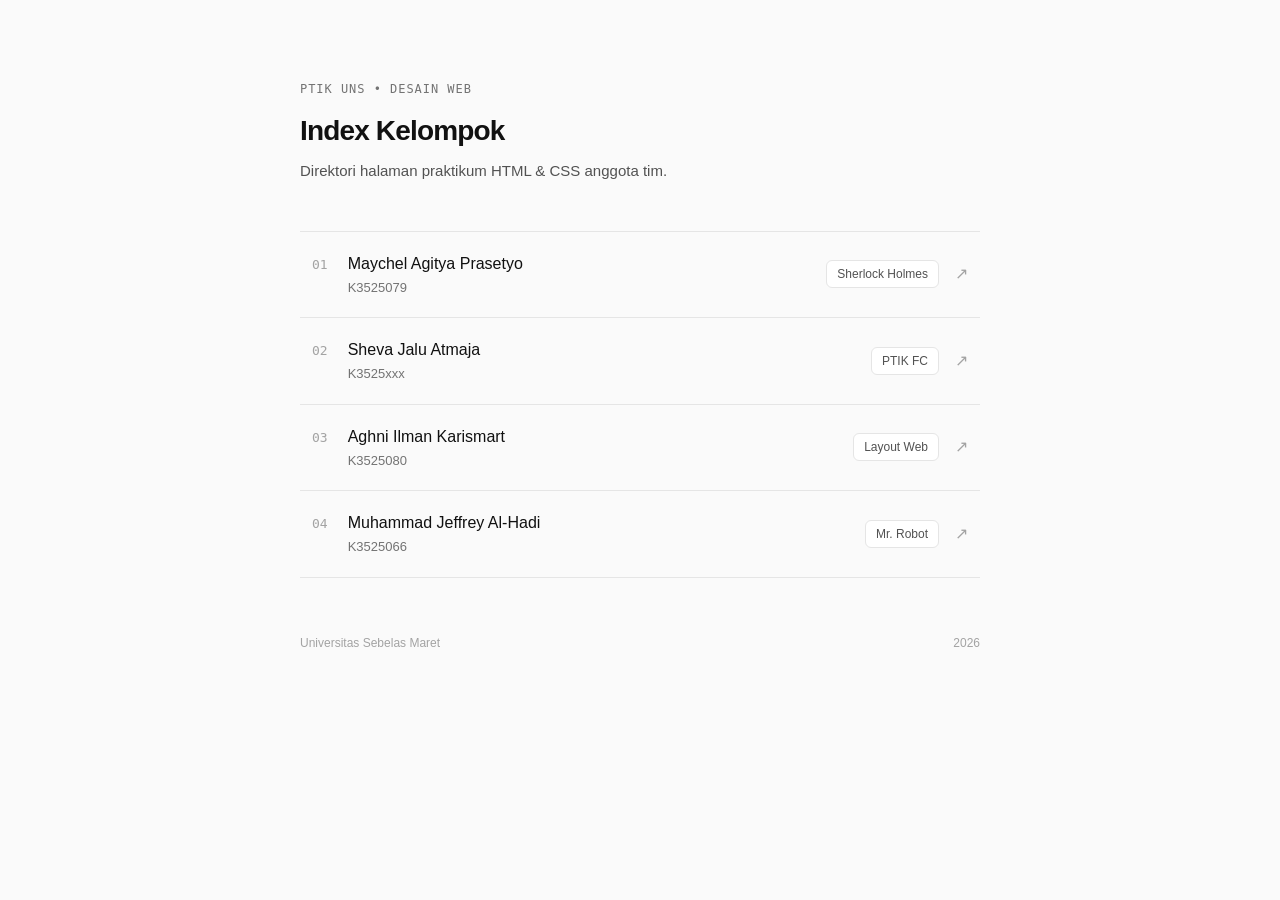
==== project-desweb/index.html @ f2510194 "merge all" ====
<!doctype html>
<html lang="id">
    <head>
        <meta charset="UTF-8" />
        <meta name="viewport" content="width=device-width, initial-scale=1.0" />
        <title>Desain Web — PTIK UNS</title>
        <style>
            * {
                box-sizing: border-box;
                margin: 0;
                padding: 0;
            }

            body {
                font-family:
                    -apple-system, BlinkMacSystemFont, "Segoe UI", Roboto,
                    sans-serif;
                background-color: #fafafa;
                color: #111111;
                line-height: 1.5;
                -webkit-font-smoothing: antialiased;
                padding: 80px 24px;
            }

            .container {
                max-width: 680px;
                margin: 0 auto;
            }

            header {
                margin-bottom: 48px;
            }

            .meta {
                font-family:
                    ui-monospace, SFMono-Regular, Menlo, Monaco, Consolas,
                    monospace;
                font-size: 12px;
                color: #737373;
                text-transform: uppercase;
                letter-spacing: 0.08em;
                margin-bottom: 12px;
            }

            h1 {
                font-size: 28px;
                font-weight: 600;
                letter-spacing: -0.03em;
                color: #111111;
                margin-bottom: 8px;
            }

            .subtitle {
                font-size: 15px;
                color: #525252;
            }

            .list {
                display: flex;
                flex-direction: column;
                border-top: 1px solid #e5e5e5;
            }

            .item {
                display: flex;
                align-items: center;
                justify-content: space-between;
                padding: 20px 12px;
                border-bottom: 1px solid #e5e5e5;
                text-decoration: none;
                color: inherit;
                transition:
                    background-color 0.15s ease,
                    padding-left 0.15s ease;
            }

            .item:hover {
                background-color: #f3f4f6;
                padding-left: 18px;
            }

            .item-left {
                display: flex;
                align-items: baseline;
                gap: 20px;
            }

            .index {
                font-family:
                    ui-monospace, SFMono-Regular, Menlo, Monaco, Consolas,
                    monospace;
                font-size: 13px;
                color: #a3a3a3;
            }

            .info h2 {
                font-size: 16px;
                font-weight: 500;
                color: #111111;
            }

            .info p {
                font-size: 13px;
                color: #737373;
                margin-top: 2px;
            }

            .item-right {
                display: flex;
                align-items: center;
                gap: 16px;
            }

            .tag {
                font-size: 12px;
                color: #525252;
                background-color: #ffffff;
                border: 1px solid #e5e5e5;
                padding: 4px 10px;
                border-radius: 6px;
            }

            .arrow {
                font-size: 16px;
                color: #a3a3a3;
                transition:
                    transform 0.15s ease,
                    color 0.15s ease;
            }

            .item:hover .arrow {
                color: #111111;
                transform: translate(3px, -3px);
            }

            footer {
                margin-top: 56px;
                display: flex;
                justify-content: space-between;
                font-size: 12px;
                color: #a3a3a3;
            }

            @media (max-width: 540px) {
                body {
                    padding: 48px 20px;
                }
                .tag {
                    display: none;
                }
            }
        </style>
    </head>
    <body>
        <div class="container">
            <header>
                <div class="meta">PTIK UNS • Desain Web</div>
                <h1>Index Kelompok</h1>
                <p class="subtitle">
                    Direktori halaman praktikum HTML & CSS anggota tim.
                </p>
            </header>

            <main class="list">
                <a href="Maychel/latihan3.html" class="item">
                    <div class="item-left">
                        <span class="index">01</span>
                        <div class="info">
                            <h2>Maychel Agitya Prasetyo</h2>
                            <p>K3525079</p>
                        </div>
                    </div>
                    <div class="item-right">
                        <span class="tag">Sherlock Holmes</span>
                        <span class="arrow">↗</span>
                    </div>
                </a>

                <a href="Sheva/latihan3.html" class="item">
                    <div class="item-left">
                        <span class="index">02</span>
                        <div class="info">
                            <h2>Sheva Jalu Atmaja</h2>
                            <p>K3525xxx</p>
                        </div>
                    </div>
                    <div class="item-right">
                        <span class="tag">PTIK FC</span>
                        <span class="arrow">↗</span>
                    </div>
                </a>

                <a href="Ilman/latihan3.html" class="item">
                    <div class="item-left">
                        <span class="index">03</span>
                        <div class="info">
                            <h2>Aghni Ilman Karismart</h2>
                            <p>K3525080</p>
                        </div>
                    </div>
                    <div class="item-right">
                        <span class="tag">Layout Web</span>
                        <span class="arrow">↗</span>
                    </div>
                </a>

                <a href="Jeffrey/index.html" class="item">
                    <div class="item-left">
                        <span class="index">04</span>
                        <div class="info">
                            <h2>Muhammad Jeffrey Al-Hadi</h2>
                            <p>K3525066</p>
                        </div>
                    </div>
                    <div class="item-right">
                        <span class="tag">Mr. Robot</span>
                        <span class="arrow">↗</span>
                    </div>
                </a>
            </main>

            <footer>
                <span>Universitas Sebelas Maret</span>
                <span>2026</span>
            </footer>
        </div>
    </body>
</html>
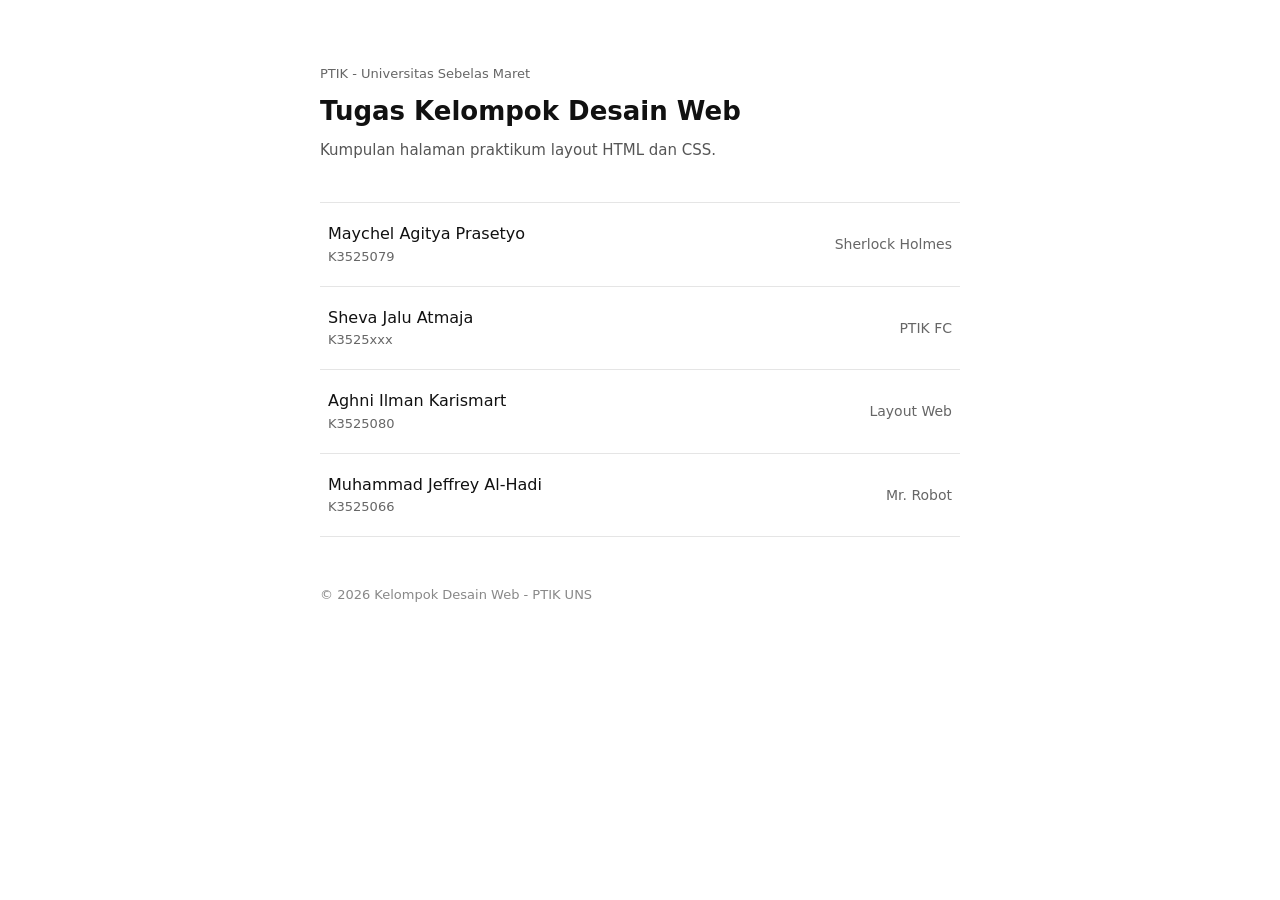
==== commit e502651f: "fix ui" ====
--- a/project-desweb/index.html
+++ b/project-desweb/index.html
@@ -3,7 +3,7 @@
     <head>
         <meta charset="UTF-8" />
         <meta name="viewport" content="width=device-width, initial-scale=1.0" />
-        <title>Desain Web — PTIK UNS</title>
+        <title>Tugas Desain Web - PTIK UNS</title>
         <style>
             * {
                 box-sizing: border-box;
@@ -13,140 +13,102 @@
 
             body {
                 font-family:
-                    -apple-system, BlinkMacSystemFont, "Segoe UI", Roboto,
+                    system-ui,
+                    -apple-system,
+                    "Segoe UI",
+                    Roboto,
+                    Arial,
                     sans-serif;
-                background-color: #fafafa;
-                color: #111111;
-                line-height: 1.5;
-                -webkit-font-smoothing: antialiased;
-                padding: 80px 24px;
+                background-color: #ffffff;
+                color: #1a1a1a;
+                line-height: 1.6;
+                padding: 64px 20px;
             }
 
             .container {
-                max-width: 680px;
+                max-width: 640px;
                 margin: 0 auto;
             }
 
             header {
-                margin-bottom: 48px;
+                margin-bottom: 40px;
             }
 
-            .meta {
-                font-family:
-                    ui-monospace, SFMono-Regular, Menlo, Monaco, Consolas,
-                    monospace;
-                font-size: 12px;
-                color: #737373;
-                text-transform: uppercase;
-                letter-spacing: 0.08em;
-                margin-bottom: 12px;
+            .prodi {
+                font-size: 13px;
+                color: #666666;
+                margin-bottom: 6px;
             }
 
             h1 {
-                font-size: 28px;
+                font-size: 26px;
                 font-weight: 600;
-                letter-spacing: -0.03em;
                 color: #111111;
-                margin-bottom: 8px;
+                margin-bottom: 6px;
             }
 
-            .subtitle {
+            header p {
                 font-size: 15px;
-                color: #525252;
+                color: #555555;
             }
 
-            .list {
-                display: flex;
-                flex-direction: column;
+            .daftar-anggota {
+                list-style: none;
                 border-top: 1px solid #e5e5e5;
             }
 
-            .item {
+            .daftar-anggota li {
+                border-bottom: 1px solid #e5e5e5;
+            }
+
+            .daftar-anggota a {
                 display: flex;
+                justify-content: space-between;
                 align-items: center;
-                justify-content: space-between;
-                padding: 20px 12px;
-                border-bottom: 1px solid #e5e5e5;
+                padding: 18px 8px;
                 text-decoration: none;
                 color: inherit;
-                transition:
-                    background-color 0.15s ease,
-                    padding-left 0.15s ease;
+                transition: background-color 0.15s ease;
             }
 
-            .item:hover {
-                background-color: #f3f4f6;
-                padding-left: 18px;
+            .daftar-anggota a:hover {
+                background-color: #f7f7f7;
             }
 
-            .item-left {
-                display: flex;
-                align-items: baseline;
-                gap: 20px;
+            .daftar-anggota a:hover .nama {
+                text-decoration: underline;
             }
 
-            .index {
-                font-family:
-                    ui-monospace, SFMono-Regular, Menlo, Monaco, Consolas,
-                    monospace;
-                font-size: 13px;
-                color: #a3a3a3;
-            }
-
-            .info h2 {
+            .nama {
                 font-size: 16px;
                 font-weight: 500;
                 color: #111111;
             }
 
-            .info p {
+            .nim {
                 font-size: 13px;
-                color: #737373;
-                margin-top: 2px;
+                color: #666666;
             }
 
-            .item-right {
-                display: flex;
-                align-items: center;
-                gap: 16px;
-            }
-
-            .tag {
-                font-size: 12px;
-                color: #525252;
-                background-color: #ffffff;
-                border: 1px solid #e5e5e5;
-                padding: 4px 10px;
-                border-radius: 6px;
-            }
-
-            .arrow {
-                font-size: 16px;
-                color: #a3a3a3;
-                transition:
-                    transform 0.15s ease,
-                    color 0.15s ease;
-            }
-
-            .item:hover .arrow {
-                color: #111111;
-                transform: translate(3px, -3px);
+            .tema {
+                font-size: 14px;
+                color: #666666;
             }
 
             footer {
-                margin-top: 56px;
-                display: flex;
-                justify-content: space-between;
-                font-size: 12px;
-                color: #a3a3a3;
+                margin-top: 48px;
+                font-size: 13px;
+                color: #888888;
             }
 
-            @media (max-width: 540px) {
+            @media (max-width: 480px) {
                 body {
-                    padding: 48px 20px;
+                    padding: 40px 16px;
                 }
-                .tag {
-                    display: none;
+                .daftar-anggota a {
+                    flex-direction: column;
+                    align-items: flex-start;
+                    gap: 4px;
                 }
             }
         </style>
@@ -154,76 +116,53 @@
     <body>
         <div class="container">
             <header>
-                <div class="meta">PTIK UNS • Desain Web</div>
-                <h1>Index Kelompok</h1>
-                <p class="subtitle">
-                    Direktori halaman praktikum HTML & CSS anggota tim.
-                </p>
+                <div class="prodi">PTIK - Universitas Sebelas Maret</div>
+                <h1>Tugas Kelompok Desain Web</h1>
+                <p>Kumpulan halaman praktikum layout HTML dan CSS.</p>
             </header>
 
-            <main class="list">
-                <a href="Maychel/latihan3.html" class="item">
-                    <div class="item-left">
-                        <span class="index">01</span>
-                        <div class="info">
-                            <h2>Maychel Agitya Prasetyo</h2>
-                            <p>K3525079</p>
-                        </div>
-                    </div>
-                    <div class="item-right">
-                        <span class="tag">Sherlock Holmes</span>
-                        <span class="arrow">↗</span>
-                    </div>
-                </a>
-
-                <a href="Sheva/latihan3.html" class="item">
-                    <div class="item-left">
-                        <span class="index">02</span>
-                        <div class="info">
-                            <h2>Sheva Jalu Atmaja</h2>
-                            <p>K3525xxx</p>
-                        </div>
-                    </div>
-                    <div class="item-right">
-                        <span class="tag">PTIK FC</span>
-                        <span class="arrow">↗</span>
-                    </div>
-                </a>
-
-                <a href="Ilman/latihan3.html" class="item">
-                    <div class="item-left">
-                        <span class="index">03</span>
-                        <div class="info">
-                            <h2>Aghni Ilman Karismart</h2>
-                            <p>K3525080</p>
-                        </div>
-                    </div>
-                    <div class="item-right">
-                        <span class="tag">Layout Web</span>
-                        <span class="arrow">↗</span>
-                    </div>
-                </a>
-
-                <a href="Jeffrey/index.html" class="item">
-                    <div class="item-left">
-                        <span class="index">04</span>
-                        <div class="info">
-                            <h2>Muhammad Jeffrey Al-Hadi</h2>
-                            <p>K3525066</p>
-                        </div>
-                    </div>
-                    <div class="item-right">
-                        <span class="tag">Mr. Robot</span>
-                        <span class="arrow">↗</span>
-                    </div>
-                </a>
+            <main>
+                <ul class="daftar-anggota">
+                    <li>
+                        <a href="Maychel/latihan3.html">
+                            <div>
+                                <div class="nama">Maychel Agitya Prasetyo</div>
+                                <div class="nim">K3525079</div>
+                            </div>
+                            <span class="tema">Sherlock Holmes</span>
+                        </a>
+                    </li>
+                    <li>
+                        <a href="Sheva/latihan3.html">
+                            <div>
+                                <div class="nama">Sheva Jalu Atmaja</div>
+                                <div class="nim">K3525xxx</div>
+                            </div>
+                            <span class="tema">PTIK FC</span>
+                        </a>
+                    </li>
+                    <li>
+                        <a href="Ilman/latihan3.html">
+                            <div>
+                                <div class="nama">Aghni Ilman Karismart</div>
+                                <div class="nim">K3525080</div>
+                            </div>
+                            <span class="tema">Layout Web</span>
+                        </a>
+                    </li>
+                    <li>
+                        <a href="Jeffrey/index.html">
+                            <div>
+                                <div class="nama">Muhammad Jeffrey Al-Hadi</div>
+                                <div class="nim">K3525066</div>
+                            </div>
+                            <span class="tema">Mr. Robot</span>
+                        </a>
+                    </li>
+                </ul>
             </main>
 
-            <footer>
-                <span>Universitas Sebelas Maret</span>
-                <span>2026</span>
-            </footer>
+            <footer>© 2026 Kelompok Desain Web - PTIK UNS</footer>
         </div>
     </body>
 </html>
-    
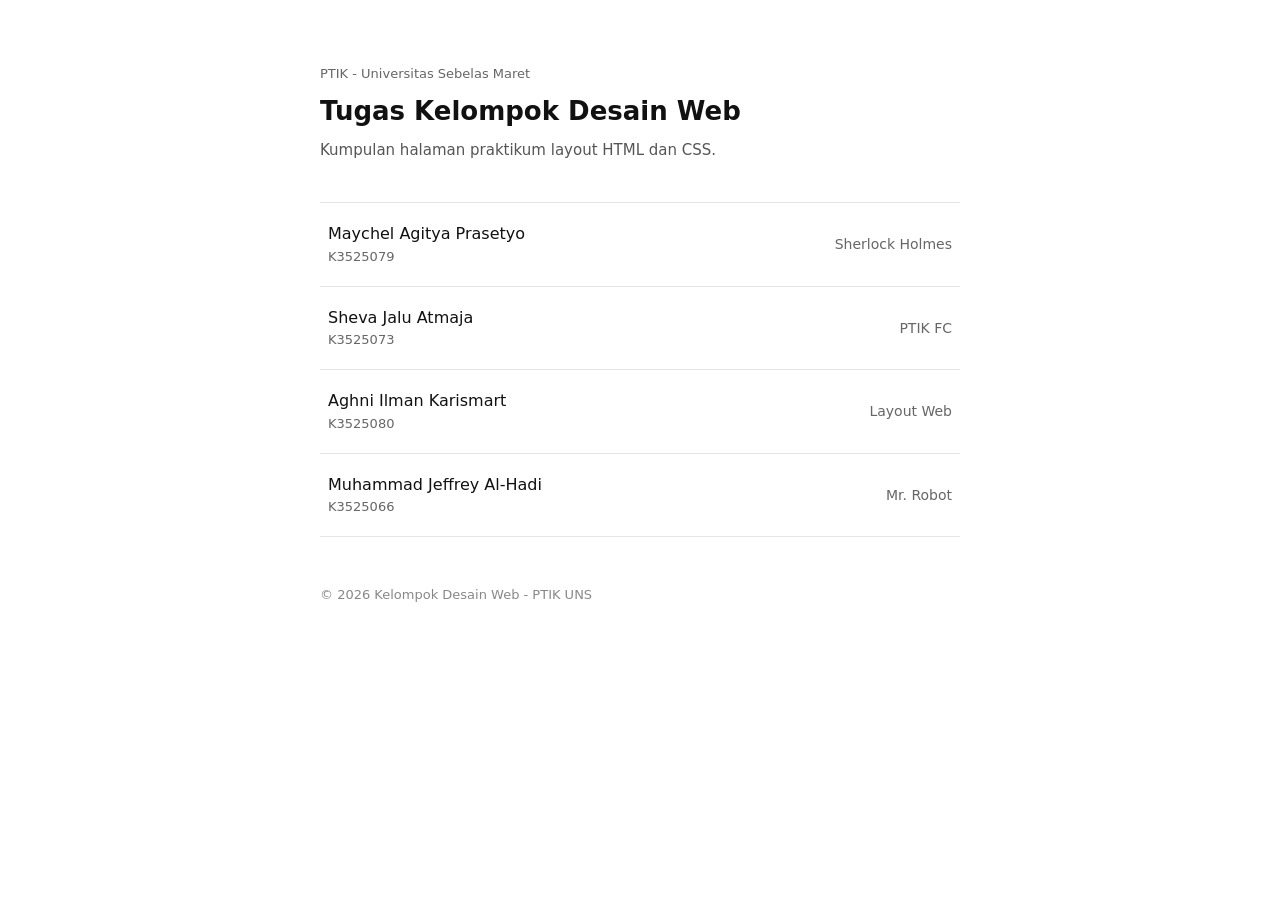
==== commit 11c94bf2: "fix data" ====
--- a/project-desweb/index.html
+++ b/project-desweb/index.html
@@ -136,7 +136,7 @@
                         <a href="Sheva/latihan3.html">
                             <div>
                                 <div class="nama">Sheva Jalu Atmaja</div>
-                                <div class="nim">K3525xxx</div>
+                                <div class="nim">K3525073</div>
                             </div>
                             <span class="tema">PTIK FC</span>
                         </a>
